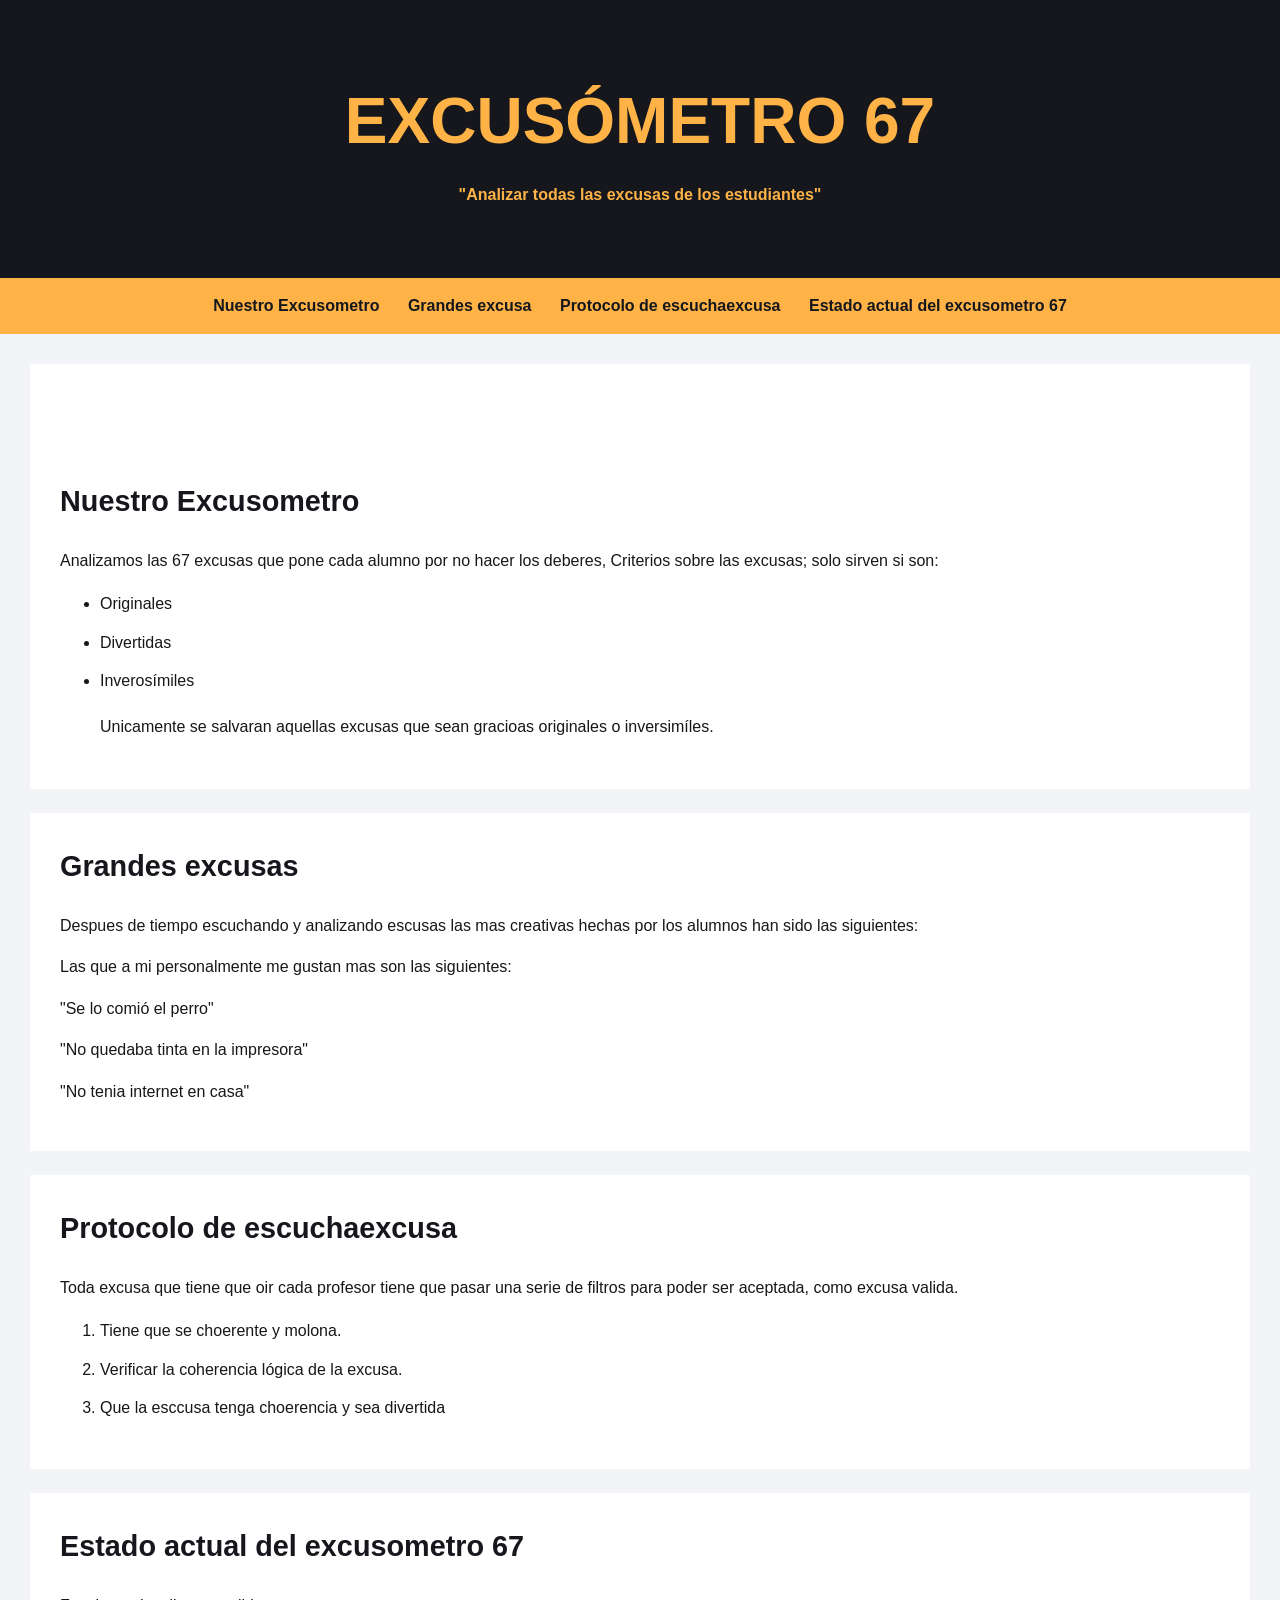
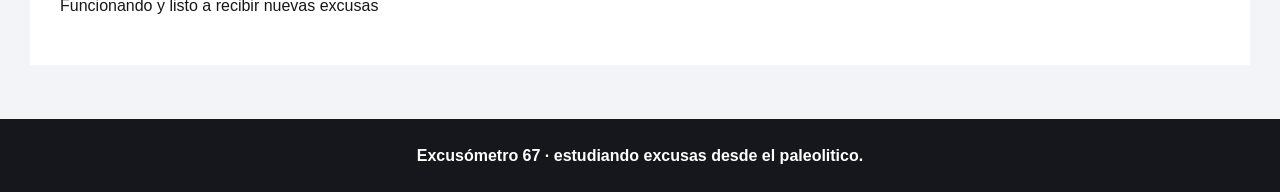
==== index.html @ 7558eec6 "Personalizacion del Excusometro 67 y menu de navegacion" ====
<!DOCTYPE html>
<html lang="es">

<head>
    <meta charset="UTF-8">
    <meta name="viewport" content="width=device-width, initial-scale=1.0">
    <meta name="description" content="Sistema experimental para analizar excusas académicas de dudosa credibilidad">
    <meta name="keywords" content="excusas, estudiantes, detector, excusómetro">
    <title>Excusómetro 6767</title>
    <link rel="stylesheet" href="estiloss.css">
    <link rel="shortcut icon" href="imagen/7533540.png" type="image/x-icon">

<body>

    <header>
        <h1>EXCUSÓMETRO 67</h1>
        <p>"Analizar todas las excusas de los estudiantes"</p>
    </header>

 <nav>
        <a href="#nuestro-excusometro">Nuestro Excusometro</a>
        <a href="#Grandes-excusa">Grandes excusa</a>
        <a href="#Protocolo de escuchaexcusa">Protocolo de escuchaexcusa</a>
        <a href="#Estado actual del excusometro 67">Estado actual del excusometro 67</a>
    </nav>

    <main>

        <section>
            <section id="nuestro-excusometro"></section>
            <h2>Nuestro Excusometro</h2>

            <p>
                Analizamos las 67 excusas que pone cada alumno por no hacer los deberes,
                Criterios sobre las excusas; solo sirven si son:

                <ul>
                    <li>Originales</li>
                    <li>Divertidas</li>
                    <li>Inverosímiles</li>
                    
            </p>

            <p>
                Unicamente se salvaran aquellas excusas que sean gracioas originales o inversimíles.
            </p>
        </section>

        <section>
            <h2>Grandes excusas</h2>

            <p>
                Despues de tiempo escuchando y analizando escusas las mas creativas hechas por los alumnos han sido las siguientes:

            
            </p>
            
            <p>
                Las que a mi personalmente me gustan mas son las siguientes:

                </p>

            <p>
                "Se lo comió el perro"
                
            </p>
            <p>
                "No quedaba tinta en la impresora"
            </p>
            
            <p>
                "No tenia internet en casa"
            </p>

        </section>

        <section>
            <h2>Protocolo de escuchaexcusa</h2>

            <p>
                Toda excusa que tiene que oir cada profesor tiene que pasar una serie de filtros para poder ser aceptada, como excusa valida.
            </p>

            <ol>
                <li>Tiene que se choerente y molona.</li>
                <li>Verificar la coherencia lógica de la excusa.</li>
                <li>Que la esccusa tenga choerencia y sea divertida</li>
            </ol>
        </section>

        <section>
            <h2>Estado actual del excusometro 67</h2>

            <p>
                Funcionando y listo a recibir nuevas excusas
            </p>

        </section>

    </main>

    <footer>
        <p>Excusómetro 67 · estudiando excusas desde el paleolitico.</p>
    </footer>

</body>

</html>
---- estiloss.css ----
body {
    font-family: Verdana, Helvetica, sans-serif;
    margin: 0;
    background-color: #F2F4F7;
    color: #171717;
    font-size: 16px;
    line-height: 1.6;
}

header {
    background-color: #15171C;
    color: #FFFFFF;
    text-align: center;
    padding: 60px 30px;
}

header p {
    color: #FFB347;
    font-size: 1rem;
    font-weight: 700;
    margin: 10px 0;
}

h1 {
    color: #FFB347;
    font-size: 4rem;
    font-weight: 700;
    margin: 10px 0;
}

nav {
    background-color: #FFB347;
    text-align: center;
    padding: 15px;
}

nav a {
    color: #15171C;
    font-weight: 700;
    text-decoration: none;
    margin: 0 12px;
}

nav a:hover {
    color: #FFFFFF;
}

main {
    background-color: #F2F4F7;
    margin: auto;
    padding: 30px;
}

section {
    background-color: #FFFFFF;
    margin-bottom: 24px;
    padding: 30px;
}

h2 {
    color: #15171C;
    font-size: 1.8rem;
    font-weight: 700;
    margin-top: 0;
}

p {
    margin-bottom: 16px;
}

ul {
    line-height: 1.9;
}

ol {
    line-height: 1.9;
}

li {
    margin-bottom: 8px;
}

footer {
    background-color: #15171C;
    color: #FFFFFF;
    text-align: center;
    padding: 24px;
}

footer p {
    font-weight: 700;
    margin: 0;
}
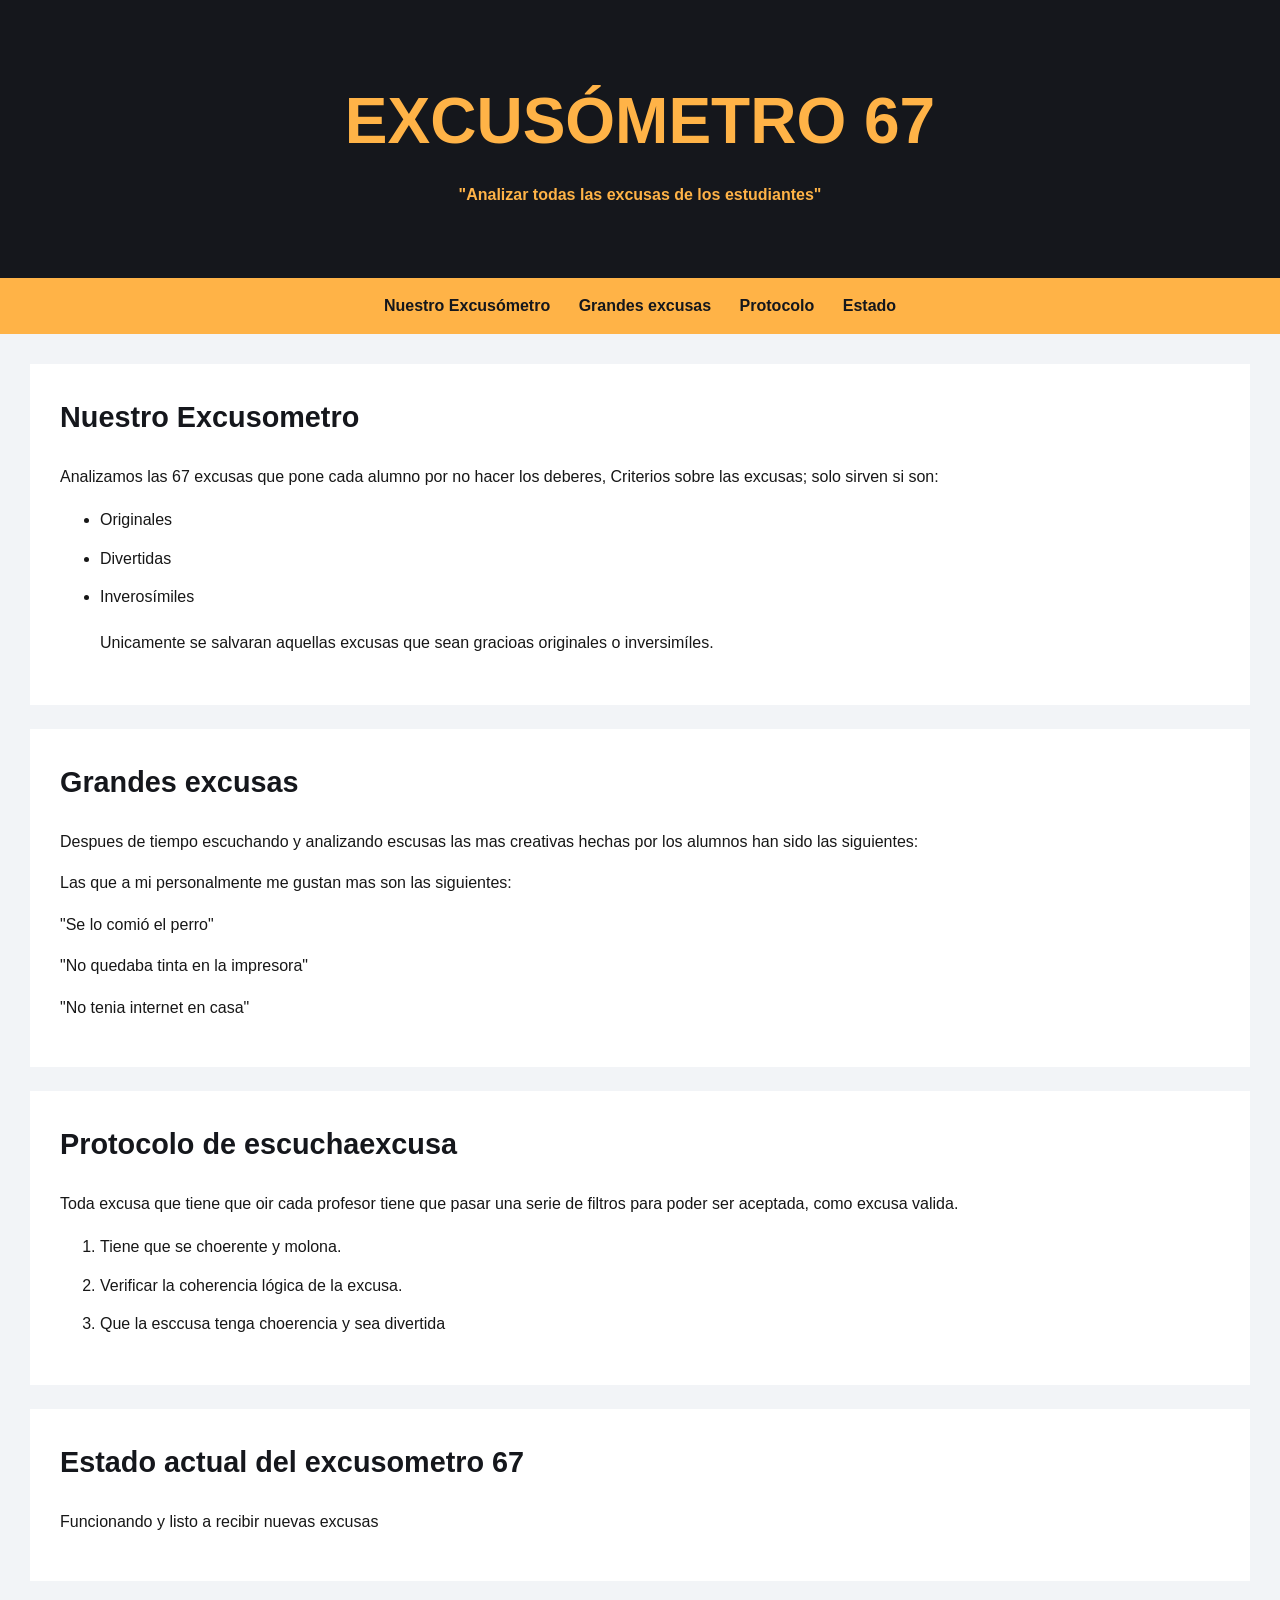
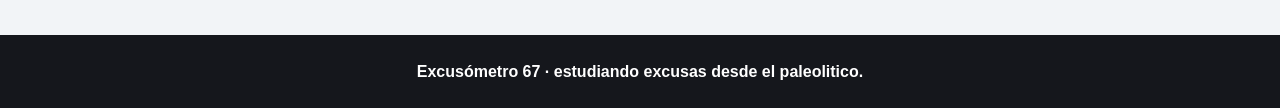
==== commit 5eeb8b66: "Personalizacion del Excusometro 67 y menu de navegacion" ====
--- a/index.html
+++ b/index.html
@@ -10,24 +10,32 @@
     <link rel="stylesheet" href="estiloss.css">
     <link rel="shortcut icon" href="imagen/7533540.png" type="image/x-icon">
 
+<head>
+
 <body>
 
     <header>
+
         <h1>EXCUSÓMETRO 67</h1>
         <p>"Analizar todas las excusas de los estudiantes"</p>
+
     </header>
 
- <nav>
-        <a href="#nuestro-excusometro">Nuestro Excusometro</a>
-        <a href="#Grandes-excusa">Grandes excusa</a>
-        <a href="#Protocolo de escuchaexcusa">Protocolo de escuchaexcusa</a>
-        <a href="#Estado actual del excusometro 67">Estado actual del excusometro 67</a>
-    </nav>
+ 
+<nav>
+
+    <a href="#nuestro-excusometro">Nuestro Excusómetro</a>
+    <a href="#grandes-excusas">Grandes excusas</a>
+    <a href="#protocolo">Protocolo</a>
+    <a href="#estado">Estado</a>
+
+</nav>
+
 
     <main>
 
         <section>
-            <section id="nuestro-excusometro"></section>
+
             <h2>Nuestro Excusometro</h2>
 
             <p>
@@ -44,9 +52,11 @@
             <p>
                 Unicamente se salvaran aquellas excusas que sean gracioas originales o inversimíles.
             </p>
+
         </section>
 
         <section>
+            
             <h2>Grandes excusas</h2>
 
             <p>
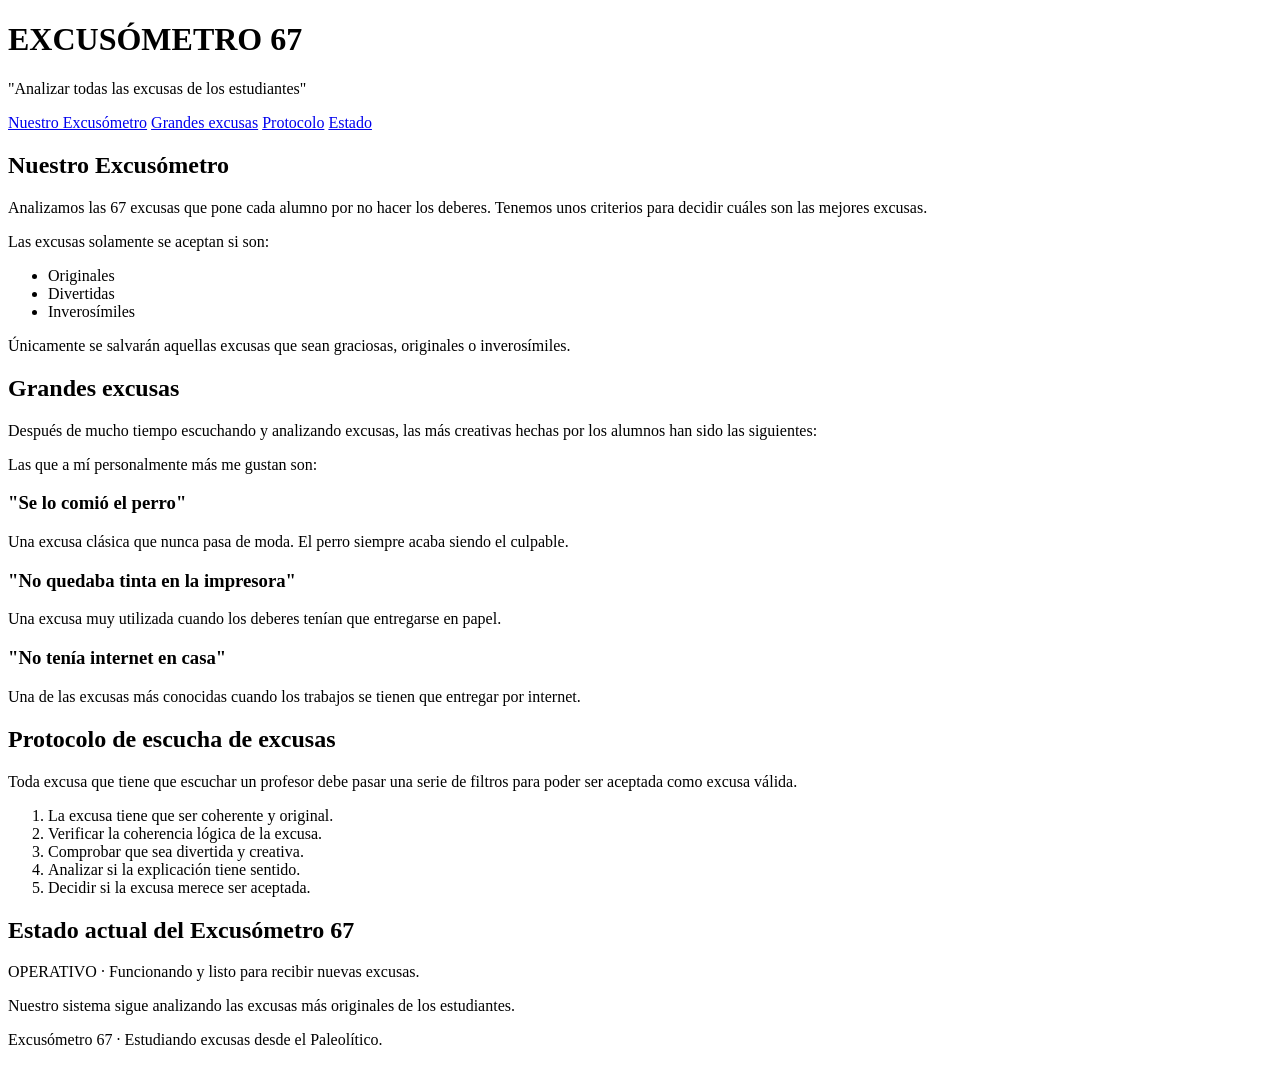
==== commit 81ec03e1: "los nuevos edits para la nueva tarea relacionada con le expediente" ====
--- a/index.html
+++ b/index.html
@@ -1,3 +1,4 @@
+
 <!DOCTYPE html>
 <html lang="es">
 
@@ -6,103 +7,125 @@
     <meta name="viewport" content="width=device-width, initial-scale=1.0">
     <meta name="description" content="Sistema experimental para analizar excusas académicas de dudosa credibilidad">
     <meta name="keywords" content="excusas, estudiantes, detector, excusómetro">
-    <title>Excusómetro 6767</title>
-    <link rel="stylesheet" href="estiloss.css">
-    <link rel="shortcut icon" href="imagen/7533540.png" type="image/x-icon">
-
-<head>
+    <title>Excusómetro 67</title>
+    <link rel="stylesheet" href="estilos.css">
+    <link rel="shortcut icon" href="imagen/7533540.png" type="image/png">
+</head>
 
 <body>
 
     <header>
-
         <h1>EXCUSÓMETRO 67</h1>
         <p>"Analizar todas las excusas de los estudiantes"</p>
-
     </header>
 
- 
-<nav>
-
-    <a href="#nuestro-excusometro">Nuestro Excusómetro</a>
-    <a href="#grandes-excusas">Grandes excusas</a>
-    <a href="#protocolo">Protocolo</a>
-    <a href="#estado">Estado</a>
-
-</nav>
-
+    <nav aria-label="Menú principal">
+        <a href="#nuestro-excusometro">Nuestro Excusómetro</a>
+        <a href="#grandes-excusas">Grandes excusas</a>
+        <a href="#protocolo">Protocolo</a>
+        <a href="#estado">Estado</a>
+    </nav>
 
     <main>
 
-        <section>
+        <section id="nuestro-excusometro" class="seccion">
 
-            <h2>Nuestro Excusometro</h2>
+            <h2>Nuestro Excusómetro</h2>
 
             <p>
-                Analizamos las 67 excusas que pone cada alumno por no hacer los deberes,
-                Criterios sobre las excusas; solo sirven si son:
-
-                <ul>
-                    <li>Originales</li>
-                    <li>Divertidas</li>
-                    <li>Inverosímiles</li>
-                    
+                Analizamos las 67 excusas que pone cada alumno por no hacer
+                los deberes. Tenemos unos criterios para decidir cuáles
+                son las mejores excusas.
             </p>
 
             <p>
-                Unicamente se salvaran aquellas excusas que sean gracioas originales o inversimíles.
+                Las excusas solamente se aceptan si son:
+            </p>
+
+            <ul>
+                <li>Originales</li>
+                <li>Divertidas</li>
+                <li>Inverosímiles</li>
+            </ul>
+
+            <p>
+                Únicamente se salvarán aquellas excusas que sean
+                graciosas, originales o inverosímiles.
             </p>
 
         </section>
 
-        <section>
-            
+        <section id="grandes-excusas" class="seccion">
+
             <h2>Grandes excusas</h2>
 
             <p>
-                Despues de tiempo escuchando y analizando escusas las mas creativas hechas por los alumnos han sido las siguientes:
-
-            
+                Después de mucho tiempo escuchando y analizando excusas,
+                las más creativas hechas por los alumnos han sido
+                las siguientes:
             </p>
-            
-            <p>
-                Las que a mi personalmente me gustan mas son las siguientes:
-
-                </p>
 
             <p>
-                "Se lo comió el perro"
-                
+                Las que a mí personalmente más me gustan son:
             </p>
-            <p>
-                "No quedaba tinta en la impresora"
-            </p>
-            
-            <p>
-                "No tenia internet en casa"
-            </p>
+
+            <article class="excusa">
+                <h3>"Se lo comió el perro"</h3>
+                <p>
+                    Una excusa clásica que nunca pasa de moda.
+                    El perro siempre acaba siendo el culpable.
+                </p>
+            </article>
+
+            <article class="excusa">
+                <h3>"No quedaba tinta en la impresora"</h3>
+                <p>
+                    Una excusa muy utilizada cuando los deberes
+                    tenían que entregarse en papel.
+                </p>
+            </article>
+
+            <article class="excusa">
+                <h3>"No tenía internet en casa"</h3>
+                <p>
+                    Una de las excusas más conocidas cuando
+                    los trabajos se tienen que entregar por internet.
+                </p>
+            </article>
 
         </section>
 
-        <section>
-            <h2>Protocolo de escuchaexcusa</h2>
+        <section id="protocolo" class="seccion">
+
+            <h2>Protocolo de escucha de excusas</h2>
 
             <p>
-                Toda excusa que tiene que oir cada profesor tiene que pasar una serie de filtros para poder ser aceptada, como excusa valida.
+                Toda excusa que tiene que escuchar un profesor
+                debe pasar una serie de filtros para poder ser
+                aceptada como excusa válida.
             </p>
 
             <ol>
-                <li>Tiene que se choerente y molona.</li>
+                <li>La excusa tiene que ser coherente y original.</li>
                 <li>Verificar la coherencia lógica de la excusa.</li>
-                <li>Que la esccusa tenga choerencia y sea divertida</li>
+                <li>Comprobar que sea divertida y creativa.</li>
+                <li>Analizar si la explicación tiene sentido.</li>
+                <li>Decidir si la excusa merece ser aceptada.</li>
             </ol>
+
         </section>
 
-        <section>
-            <h2>Estado actual del excusometro 67</h2>
+        <section id="estado" class="seccion">
+
+            <h2>Estado actual del Excusómetro 67</h2>
+
+            <p class="estado-operativo">
+                OPERATIVO · Funcionando y listo para recibir nuevas excusas.
+            </p>
 
             <p>
-                Funcionando y listo a recibir nuevas excusas
+                Nuestro sistema sigue analizando las excusas
+                más originales de los estudiantes.
             </p>
 
         </section>
@@ -110,9 +133,11 @@
     </main>
 
     <footer>
-        <p>Excusómetro 67 · estudiando excusas desde el paleolitico.</p>
+        <p>
+            Excusómetro 67 · Estudiando excusas desde el Paleolítico.
+        </p>
     </footer>
 
 </body>
 
-</html>+</html>
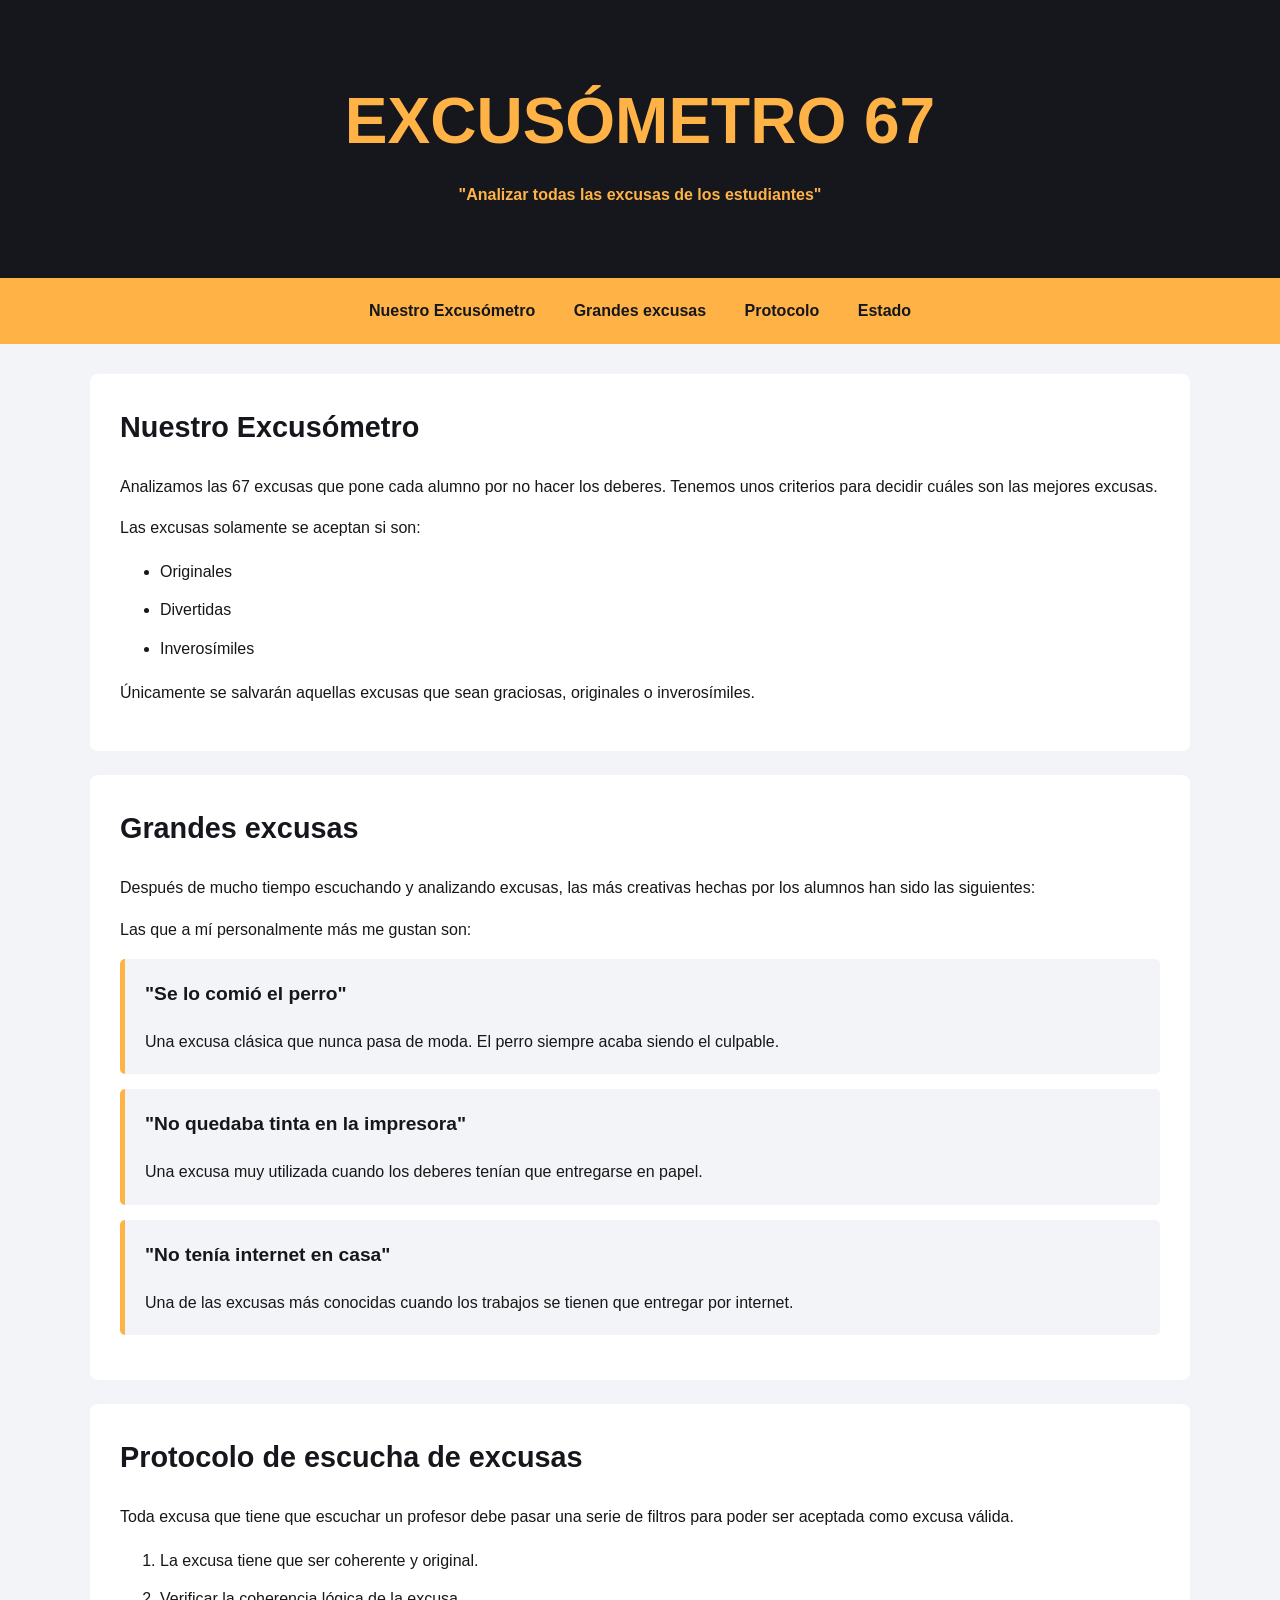
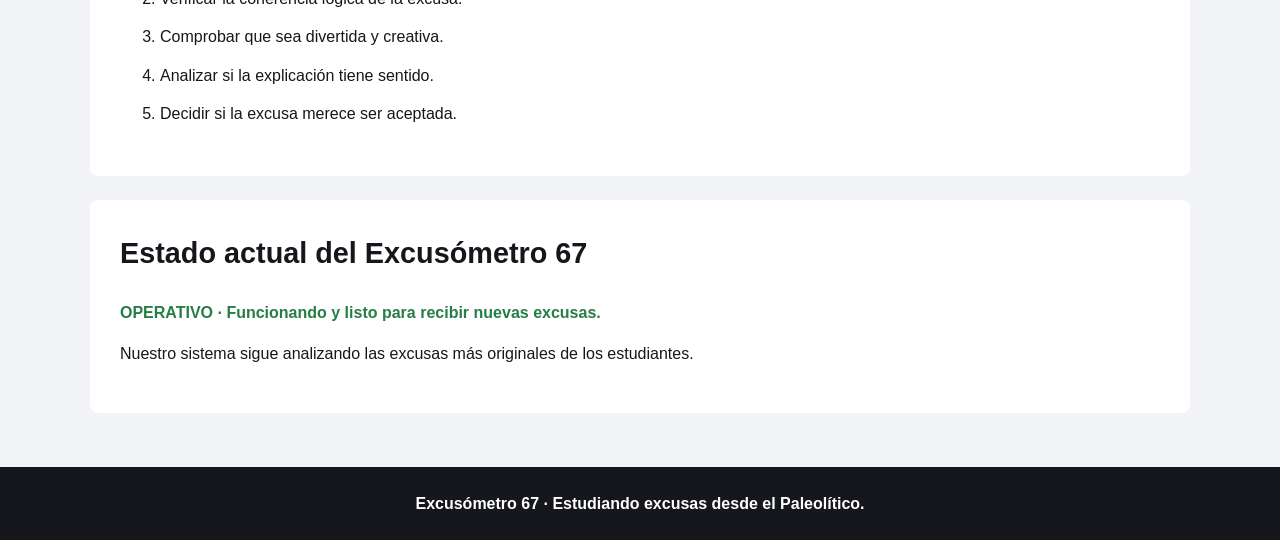
==== commit 25f50a15: "s" ====
--- a/index.html
+++ b/index.html
@@ -8,7 +8,7 @@
     <meta name="description" content="Sistema experimental para analizar excusas académicas de dudosa credibilidad">
     <meta name="keywords" content="excusas, estudiantes, detector, excusómetro">
     <title>Excusómetro 67</title>
-    <link rel="stylesheet" href="estilos.css">
+    <link rel="stylesheet" href="estiloss.css">
     <link rel="shortcut icon" href="imagen/7533540.png" type="image/png">
 </head>
 
--- a/estiloss.css
+++ b/estiloss.css
@@ -0,0 +1,182 @@
+
+/* ESTILOS GENERALES */
+
+body {
+    font-family: Verdana, Helvetica, sans-serif;
+    margin: 0;
+    background-color: #F2F4F7;
+    color: #171717;
+    font-size: 16px;
+    line-height: 1.6;
+}
+
+/* CABECERA */
+
+header {
+    background-color: #15171C;
+    color: #FFFFFF;
+    text-align: center;
+    padding: 60px 30px;
+}
+
+header p {
+    color: #FFB347;
+    font-size: 1rem;
+    font-weight: 700;
+    margin: 10px 0;
+}
+
+h1 {
+    color: #FFB347;
+    font-size: 4rem;
+    font-weight: 700;
+    margin: 10px 0;
+}
+
+/* MENÚ DE NAVEGACIÓN */
+
+nav {
+    background-color: #FFB347;
+    text-align: center;
+    padding: 15px;
+}
+
+nav a {
+    color: #15171C;
+    font-weight: 700;
+    text-decoration: none;
+    margin: 0 12px;
+    display: inline-block;
+    padding: 5px;
+}
+
+nav a:hover {
+    color: #FFFFFF;
+}
+
+nav a:focus-visible {
+    outline: 2px solid #15171C;
+    outline-offset: 3px;
+}
+
+/* CONTENIDO PRINCIPAL */
+
+main {
+    background-color: #F2F4F7;
+    max-width: 1100px;
+    margin: auto;
+    padding: 30px;
+}
+
+/* SECCIONES */
+
+.seccion {
+    background-color: #FFFFFF;
+    margin-bottom: 24px;
+    padding: 30px;
+    border-radius: 8px;
+}
+
+/* TÍTULOS */
+
+h2 {
+    color: #15171C;
+    font-size: 1.8rem;
+    font-weight: 700;
+    margin-top: 0;
+}
+
+h3 {
+    color: #15171C;
+    font-size: 1.2rem;
+    margin-top: 0;
+}
+
+/* PÁRRAFOS */
+
+p {
+    margin-bottom: 16px;
+}
+
+/* LISTAS */
+
+ul {
+    line-height: 1.9;
+}
+
+ol {
+    line-height: 1.9;
+}
+
+li {
+    margin-bottom: 8px;
+}
+
+/* FICHAS DE EXCUSAS */
+
+.excusa {
+    background-color: #F2F4F7;
+    border-left: 5px solid #FFB347;
+    padding: 20px;
+    margin-bottom: 15px;
+    border-radius: 5px;
+}
+
+.excusa p {
+    margin-bottom: 0;
+}
+
+.excusa:hover {
+    background-color: #FFF3E0;
+}
+
+/* ESTADO DEL SISTEMA */
+
+.estado-operativo {
+    color: #267D46;
+    font-weight: 700;
+}
+
+/* PIE DE PÁGINA */
+
+footer {
+    background-color: #15171C;
+    color: #FFFFFF;
+    text-align: center;
+    padding: 24px;
+}
+
+footer p {
+    font-weight: 700;
+    margin: 0;
+}
+
+/* ADAPTACIÓN A PANTALLAS PEQUEÑAS */
+
+@media (max-width: 600px) {
+
+    header {
+        padding: 40px 20px;
+    }
+
+    h1 {
+        font-size: 2.3rem;
+    }
+
+    nav a {
+        margin: 5px;
+    }
+
+    main {
+        padding: 15px;
+    }
+
+    .seccion {
+        padding: 20px;
+    }
+
+    h2 {
+        font-size: 1.5rem;
+    }
+
+}
